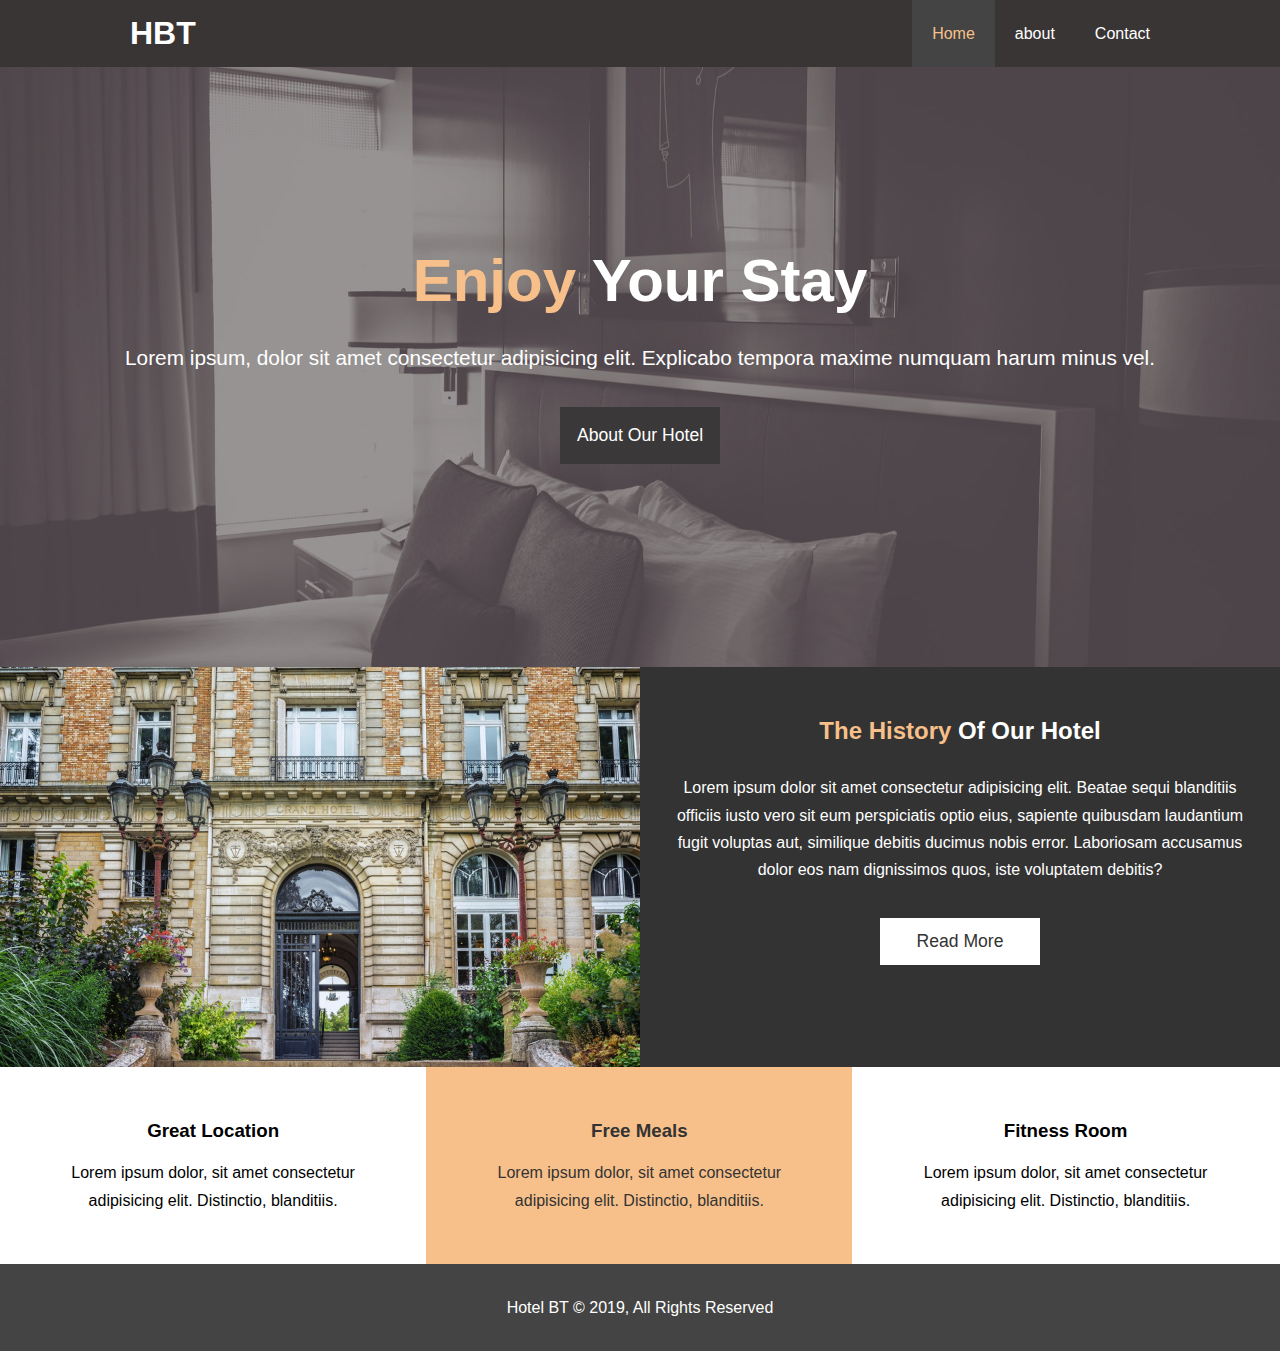
==== index.html @ 6ca332ad "hotel webnsite using float" ====
<!DOCTYPE html>
<html lang="en">
<head>
  <meta charset="UTF-8">
  <meta name="viewport" content="width=device-width, initial-scale=1.0">
  <meta http-equiv="X-UA-Compatible" content="ie=edge">
  <meta name="discription" content="Welcome to the 5 star hotel in Switzerland">
  <meta name="keyword" content="Cicago hotel, Switzerland hotel, US 5 star hotel">
  <link rel="stylesheet" href="./css/style.css">
  <title>Hotel BT | Welcome</title>
</head>
<body>
  <!-- navbar -->
  <nav id="navbar">
    <div class="container">
    <h1><a href="index.html">HBT</a></h1>
    <ul>
      <li><a class="current" href="index.html">Home</a></li>
      <li><a href="about.html">about</a></li>
      <li><a href="Contact.html">Contact</a></li>
    </ul>
    </div>
  </nav>

  <!-- Showcase Area -->
  <div id="showcase">
    <div class="container">
      <div class="showcase-content">
        <h2><span class="primary-heading">Enjoy</span> Your Stay</h2>
        <p class="showcase-paragraph">Lorem ipsum, dolor
           sit amet consectetur adipisicing elit. Explicabo
            tempora maxime numquam harum minus vel.</p>
            <div class="btn"><a href="about.html">About Our Hotel</a></div>
      </div>
    </div>
  </div>

  <!-- History Area -->
  <div class="history">
    <div class="history-img"></div>
    <!-- <img class="img" src="../img/image_resources/photo-1.jpg" alt="History Image"> -->
    <div class="history-btn">
      <h2><span class="primary-heading">The History</span> Of Our Hotel</h2>
      <p>Lorem ipsum dolor sit amet consectetur adipisicing elit. Beatae sequi blanditiis officiis iusto vero sit eum perspiciatis optio eius, sapiente quibusdam laudantium fugit voluptas aut, similique debitis ducimus nobis error. Laboriosam accusamus dolor eos nam dignissimos quos, iste voluptatem debitis?</p>
      <div class="btn"><a href="about.html">Read More</a></div>
    </div>
  </div>

  <section class="features">
    <div class="box">
    <h3>Great Location</h3>
    <p>Lorem ipsum dolor, sit amet consectetur adipisicing elit. Distinctio, blanditiis.</p>
    </div>
    <div class="box color">
    <h3>Free Meals</h3>
    <p>Lorem ipsum dolor, sit amet consectetur adipisicing elit. Distinctio, blanditiis.</p>
    </div>
    <div class="box">
    <h3>Fitness Room</h3>
    <p>Lorem ipsum dolor, sit amet consectetur adipisicing elit. Distinctio, blanditiis.</p>
    </div>
  </section>
  
  <div class="clr"></div>

  <footer id="main-footer">
    <p>Hotel BT &copy; 2019, All Rights Reserved</p>
  </footer>
</body>
</html>
---- css/style.css ----
*{
  margin: 0;
  padding: 0;
  box-sizing: border-box;
}
 
html,body{
  font-family: 'Segoe UI', Tahoma, Geneva, Verdana, sans-serif;
  line-height: 1.7rem;
  overflow-x: hidden; 
}

#navbar{
  background: #3A3535;
  overflow: auto;
}

#navbar a{
  text-decoration: none;
  color: #fff;
}

#navbar h1{
  display: block;
  text-align: center;
  float: left;
  margin: 20px;
}

#navbar ul{
  float: right;
}

#navbar ul li{
  display: block;
  float: left;
}

#navbar ul li a{
  display: block;
  color: #fff;
  padding: 20px; 
}

#navbar ul li a:hover,
#navbar ul li a.current{
  background: #444;
  color: #f7c08a;
}

/* ##### Utility class ##### */
.container{
  margin:auto;
  max-width: 1100px;
  overflow: auto;
  padding: 0 20px;
}

.primary-heading{
  color: #f7c08a;
}

.l-heading{
  font-size: 40px;
}

.bg-light{
  background: #f4f4f4;
  color: #444;
}

.bg-primary{
  background: #f7c08a;
  color: #222;
}

/* padding */
.py-1{
  padding: 20px 0;
}

/* ####### Showcase Area ######## */
#showcase {
  background: url('../img/image_resources/showcase.jpg') no-repeat center center/cover; 
  height: 600px;
  overflow: hidden;
}

#showcase .showcase-content{
  color: #fff;
  text-align: center;
  padding-top: 200px;
  overflow: hidden;
}

#showcase .showcase-content h2{
  font-size: 60px;
  margin-bottom: 50px;
 }

 #showcase .showcase-content 
 .showcase-paragraph{
   font-size: 1.3rem;
 }

 #showcase .showcase-content .btn{
  display: block;
  background: #3A3838;
  padding:15px;
  font-size: 1.1rem;
  width: 160px;
  margin: auto;
  margin-top: 35px;
  cursor: pointer;
}

#showcase .showcase-content .btn a{
  text-decoration: none;
  color: #fff;
}
#showcase .showcase-content .btn:hover{
  background: #f7c08a;
  color: #333;  
}
 
.history{
  display: block;
  width: 100vw;
   color: #fff;
 }

.history-img{
  background: url('../img/image_resources/photo-1.jpg') no-repeat center center/cover;
   width: 50vw;
   float: left;
   height: 400px;
   overflow: hidden;
   
 }

.history-btn{
  display: block;
  background: rgba(0,0,0,0.8);
  height: 400px;
  width: 50vw;
  float: right;
  margin: auto;
  text-align: center;
  }

  .history-btn h2{
    margin-top: 50px;
    margin-bottom: 30px;
  }

  .history .history-btn p{
    display: block;
    width: 600px;
    margin: auto;
    font-size: 1rem;
  }

  .history .history-btn .btn{
    display: block;
    background: #fff;
    padding:10px;
    font-size: 1.1rem;
    width: 160px;
    margin: auto;
    margin-top: 35px;
    cursor: pointer;
    color: #555;
  }

  .history .history-btn .btn:hover{
    background: #f7c08a;
    color: #333;
  }

  .history .history-btn .btn a{
    text-decoration: none;
    color: #333;
  } 
 
  /* Features */
  .box{
    float: left;
    padding: 50px;
    width: 33.3%;
    text-align: center;
  }

  .box h3{
    margin-bottom: 15px;
  }

  .color{
    background: #f7c08a;
    color: #333;
  }

  .clr{
    clear: both;
  }

  /* About Info */
  #about-info .container{
  padding: 40px;
  height: 400px;
  }

  #about-info .container .info-left{
    float: left;
    width: 50%;
    padding: 5px;
    min-height: 100%;
    }

    #about-info .container .info-left h1{
      font-size: 2.5rem;
      margin-bottom: 30px;
    }

  #about-info .container .info-right img{
    display: block;
    float: right;
    margin: auto;
    width: 38%;
    min-height: 100%;
    margin: -5px;
     border-radius: 50%;
  }

  /*###### Testimonials #######*/
  #testimonials{ 
   background: url('../img/image_resources/test-bg.jpg') no-repeat center center/cover;
   width: 100vw;
   height: 600px;
  } 
 
  #testimonials .testimonial{
    height: 150px;
    padding: 10px;
    border-radius: 7px;
    opacity: 0.9;
  }

  #testimonials .testimonial img{
    display: block;
    width: 100px;
    margin: 15px;
    /* margin-bottom: 100px;  */
    float: left;
    border-radius: 50%;
   }

  #testimonials h2{
    text-align: center;
    color: #fff;
    margin-top: 110px;
    margin-bottom: 30px;
    font-size: 2.5rem;
  }

  #testimonials .testimonial p{
     margin: 15px 0;
  }

  /* Contact Form */
  .form .container{
    height: 100vh;
    width: 100vw;
   }

  .form .form-head h1{
    padding: 30px 20px 30px 0px;
    font-size: 2.5rem;
  }

  .form .form-head p{
    margin-bottom: 10px;
  } 

  .form .container form .form-group{
     /* line-height: 1rem; */
  }

  .form .container form .form-group label{
     display: block;
     margin-bottom: 10px;
     
  }

  .form .container form .form-group input{
    width: 100%;
    border: 1px solid #E4E3E3;
    height: 37px;
    margin-bottom:  1.5rem;
  }

  .form .container form .form-group .message{
    height: 200px;
  }

  .form .container form #submit-btn{
    border: none;
    padding: 15px 20px;
    font-size: 20px;
    background: #000;
    color: #fff;
    cursor: pointer;
  }

  .form .container form #submit-btn:hover{
    background: #f7c08a;
    color: #555
  }

  /* Contect Address */
  #contact-address{
    background: #000;
    opacity: 0.8;
  }
  #contact-address .container{
    display: block;
    color: #fff;
    line-height: 1.3rem;
   }

   #contact-address .container .box h3{
     margin-bottom: 35px;
   }

   #contact-address .container .box p{
    margin-bottom: 15px;
  }

  /* Footer */

   #main-footer{
    background: #444;
    color: #fff;
    text-align: center;
    padding: 30px;
  }
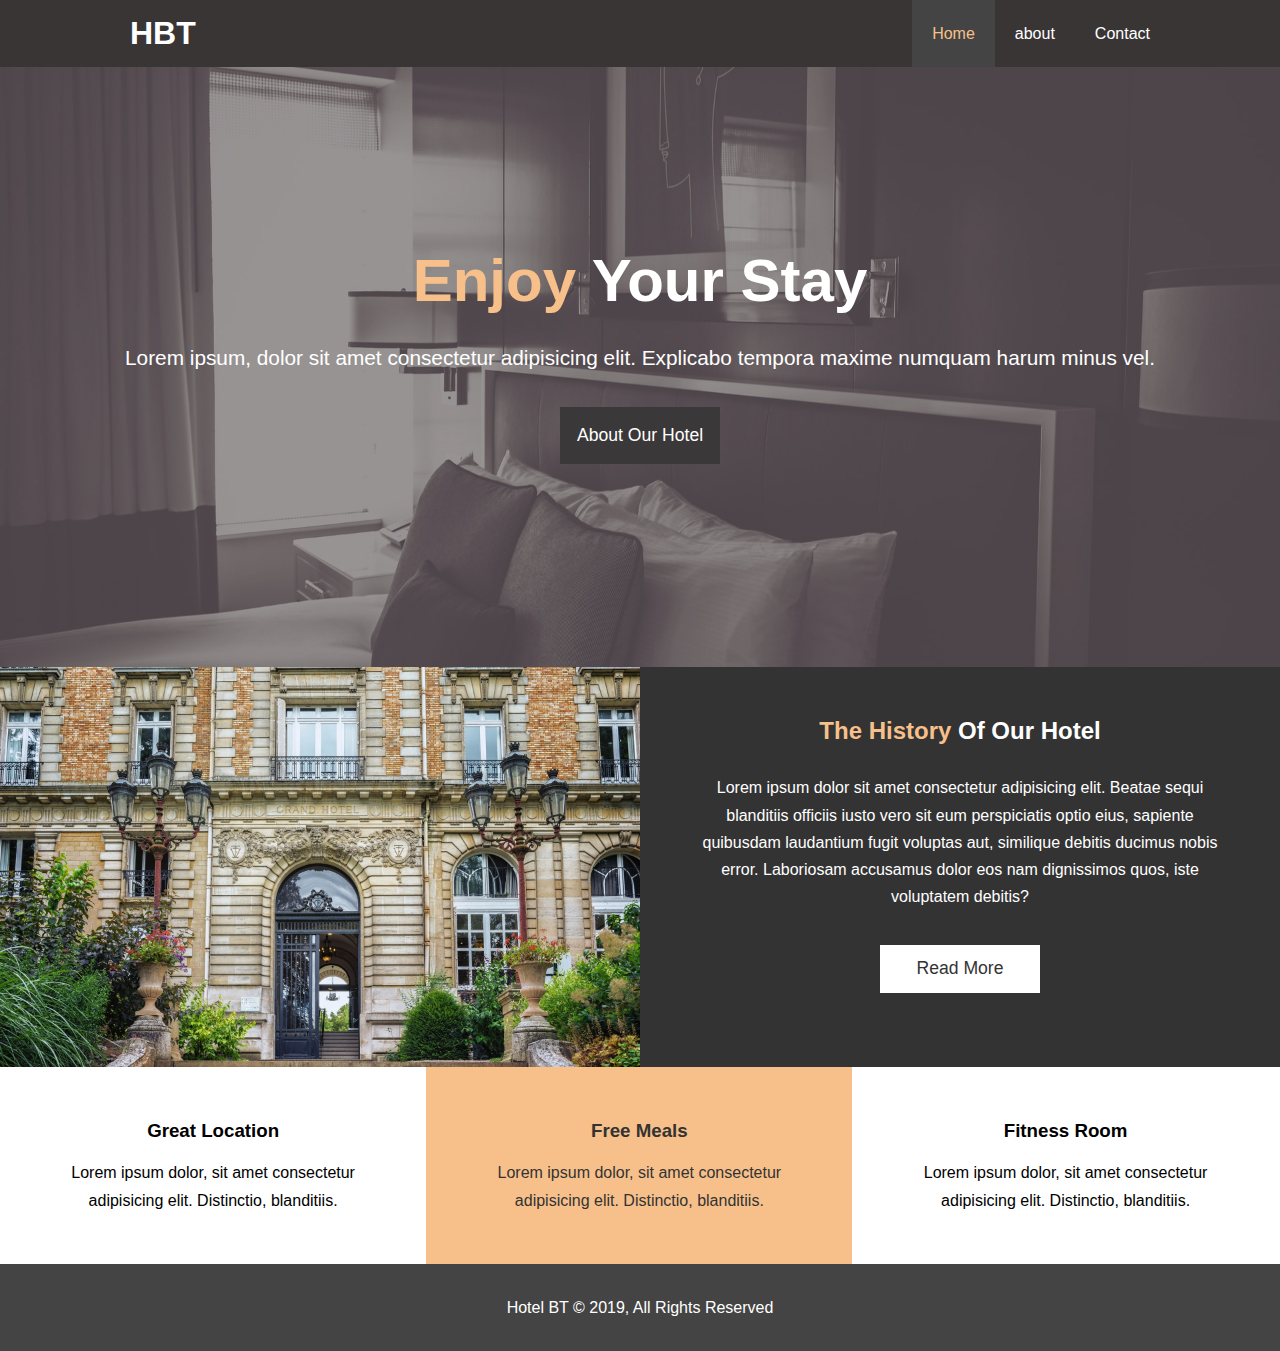
==== commit 1765d03d: "second push to github" ====
--- a/index.html
+++ b/index.html
@@ -7,9 +7,11 @@
   <meta name="discription" content="Welcome to the 5 star hotel in Switzerland">
   <meta name="keyword" content="Cicago hotel, Switzerland hotel, US 5 star hotel">
   <link rel="stylesheet" href="./css/style.css">
+  <link rel="stylesheet" media="screen and (max-width: 768px)" href="./css/mobile.css">  
   <title>Hotel BT | Welcome</title>
+  
 </head>
-<body>
+<body >
   <!-- navbar -->
   <nav id="navbar">
     <div class="container">
@@ -38,7 +40,7 @@
   <!-- History Area -->
   <div class="history">
     <div class="history-img"></div>
-    <!-- <img class="img" src="../img/image_resources/photo-1.jpg" alt="History Image"> -->
+    <!-- <img class="img" src="./img/image_resources/photo-1.jpg" alt="History Image"> -->
     <div class="history-btn">
       <h2><span class="primary-heading">The History</span> Of Our Hotel</h2>
       <p>Lorem ipsum dolor sit amet consectetur adipisicing elit. Beatae sequi blanditiis officiis iusto vero sit eum perspiciatis optio eius, sapiente quibusdam laudantium fugit voluptas aut, similique debitis ducimus nobis error. Laboriosam accusamus dolor eos nam dignissimos quos, iste voluptatem debitis?</p>
@@ -46,6 +48,7 @@
     </div>
   </div>
 
+  <!-- Features -->
   <section class="features">
     <div class="box">
     <h3>Great Location</h3>
--- a/css/style.css
+++ b/css/style.css
@@ -8,7 +8,7 @@
   font-family: 'Segoe UI', Tahoma, Geneva, Verdana, sans-serif;
   line-height: 1.7rem;
   overflow-x: hidden; 
-}
+ }
 
 #navbar{
   background: #3A3535;
@@ -155,7 +155,7 @@
 
   .history .history-btn p{
     display: block;
-    width: 600px;
+    width: 550px;
     margin: auto;
     font-size: 1rem;
   }
@@ -206,7 +206,7 @@
   /* About Info */
   #about-info .container{
   padding: 40px;
-  height: 400px;
+  height: 100%;
   }
 
   #about-info .container .info-left{
@@ -226,7 +226,7 @@
     float: right;
     margin: auto;
     width: 38%;
-    min-height: 100%;
+    height: 100%;
     margin: -5px;
      border-radius: 50%;
   }
@@ -235,7 +235,8 @@
   #testimonials{ 
    background: url('../img/image_resources/test-bg.jpg') no-repeat center center/cover;
    width: 100vw;
-   height: 600px;
+   height: 100%;
+   padding-bottom: 50px;
   } 
  
   #testimonials .testimonial{
@@ -268,8 +269,8 @@
 
   /* Contact Form */
   .form .container{
-    height: 100vh;
-    width: 100vw;
+    height: 100%;
+    width: 100%;
    }
 
   .form .form-head h1{
@@ -309,6 +310,7 @@
     background: #000;
     color: #fff;
     cursor: pointer;
+    margin-bottom: 20px;
   }
 
   .form .container form #submit-btn:hover{
--- a/css/mobile.css
+++ b/css/mobile.css
@@ -0,0 +1,83 @@
+#navbar h1{
+  display: block;
+  text-align: center;
+  float: none;
+  margin: 20px;
+}
+
+#navbar ul, #navbar ul li{
+  float: none;
+  width: 100%;
+  text-align: center;
+ }
+
+ #navbar ul li a{
+   padding: 5px;
+   border-bottom: 1px solid #444;
+ }
+ 
+ /* Showcase Area */
+#showcase .showcase-content{
+  color: #fff;
+  text-align: center;
+  padding-top: 70px;
+  padding-bottom: -50px; 
+  overflow: hidden;
+}
+
+#showcase .showcase-content h2{
+  font-size: 40px;
+  margin-top: 50px;
+}
+
+.history-img{
+  display: none; 
+}
+
+/* About-info */
+
+#about-info .container .info-left,
+#about-info .container .info-right img{
+  float: none;
+  width: 100%;
+}
+
+#about-info .container .info-left h1{
+  font-size: 2.3rem;
+}
+
+#about-info .container .info-right img{
+  padding-top: 20px;
+}
+
+.history-btn{
+  float: none;
+  width: 100%;
+  height: 450px;
+  padding-top: 20px;
+}
+
+.history .history-btn p{
+  width: 350px;
+}
+
+.box{
+  float: none;
+  width: 100%;
+}
+
+/* Testimonials */
+#testimonials .testimonial{
+  height: 100%;
+  margin-right: 20px; 
+}
+
+#testimonials h2{
+  font-size: 2.3rem;
+  
+}
+
+#contact-address .container .box{
+  padding: 40px;
+  border-bottom: 1px dotted #333;
+}